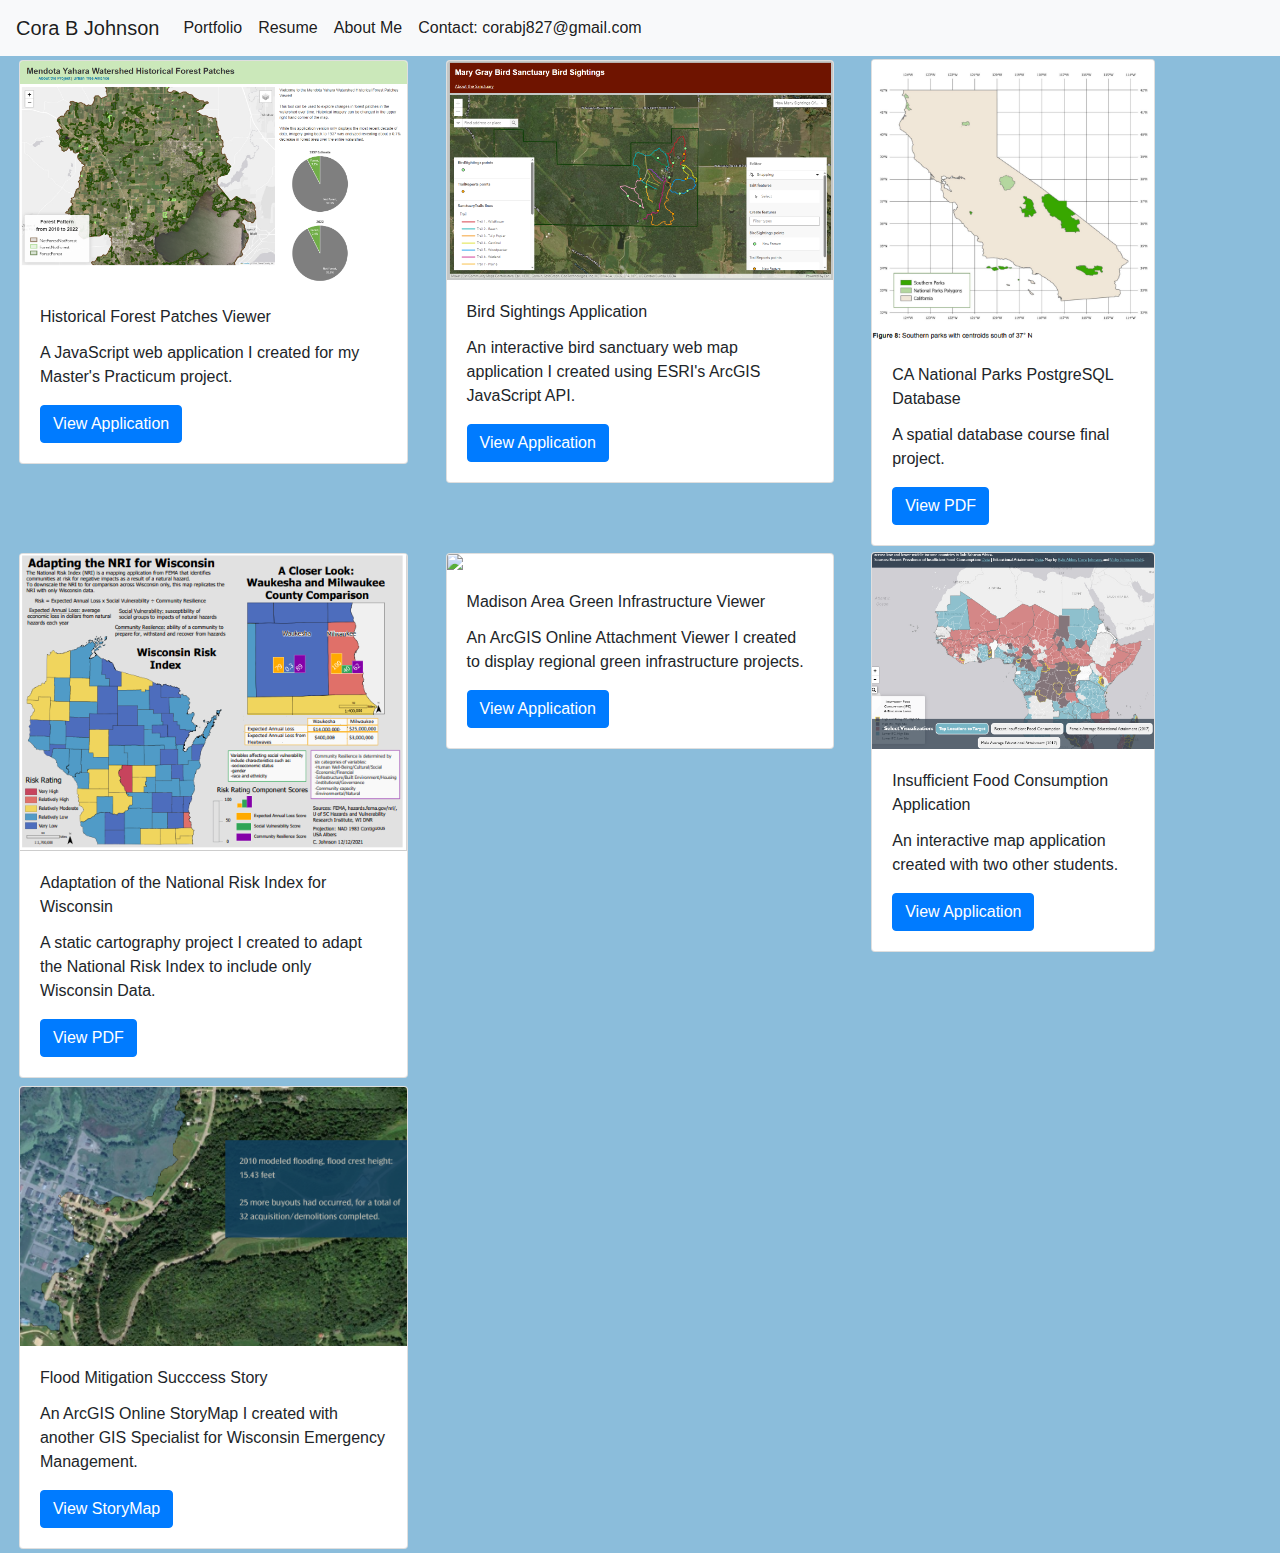
==== index.html @ 409fb53c "Add Green Infrastructure Viewer" ====
<!DOCTYPE html>
<html lang="en">
<head>
    <Title>Cora Johnson</Title>
    <meta charset="utf-8">
    <meta name="viewport" content="width=device-width, initial-scale=1">
    <link rel="stylesheet" href="css/bootstrap.min.css" />
    <link rel="stylesheet" href="css/style.css" >
</head>
    
<body>

    <nav class="navbar navbar-expand-sm navbar-light bg-light">
        <span class="navbar-brand mb-0 h1">Cora B Johnson</span>
        <button class="navbar-toggler"
        type="button"
        data-bs-toggle="collapse"
        data-bs-target="#navbarNav"
        class="navbar-toggler"
        aria-controls="navbarNav"
        aria-expanded="false"
        aria-label="Toggle navigation"
        >
            <span class="navbar-toggler-icon"></span>
        </button>
        <div class="collapse.navbar-collapse" id="navbarNav">
            <ul class="navbar-nav">
                <li class="nav-item active">
                    <a href="index.html" class="nav-link">Portfolio</a>
                </li>
                <li class="nav-item active">
                    <a href="Resume/CoraJohnson_Resume_91823.pdf" class="nav-link">Resume</a>
                </li>
                <li class="nav-item active">
                    <a href="aboutMe.html" class="nav-link">About Me</a>
                </li>
                <li class="nav-item active">
                    <a href="#" class="nav-link">Contact: corabj827@gmail.com</a>
                </li>

        </div>

    </nav>

<!-- Wrapper -->
<div id="wrapper">
<div class="container-fluid">
    <div class="row">

<!--        <div class="col-md-3">-->
<!--            <div class="card" style="margin: 1%;">-->
<!--                <img src="res_tile.PNG" class="card-img-top">-->
<!--                <div class="card-body">-->
<!--                    <p class="card-title">Resume</p>-->
<!--                    <a href="Resume/CoraJohnson_Resume_82323.pdf" class="btn btn-primary">View Resume</a>-->
<!--                    </a>-->
<!--                </div>-->
<!--            </div>-->
<!--        </div>-->

        <div class="col-md-4">
            <div class="card" style="margin: 1%;">
                <img src="forestPatches.PNG" class="card-img-top">
                <div class="card-body">
                    <p class="card-title">Historical Forest Patches Viewer</p>
                    <p> A JavaScript web application I created for my Master's Practicum project. </p>
                    <a href="https://corabjohnson.github.io/ForestPatches/" class="btn btn-primary">View Application</a>
                    </a>
                </div>
            </div>
        </div>

        <div class="col-md-4">
            <div class="card" style="margin: 1%;">
                <img src="birdSanctuary.PNG" class="card-img-top">
                <div class="card-body">
                    <p class="card-title">Bird Sightings Application</p>
                    <p> An interactive bird sanctuary web map application I created using ESRI's ArcGIS JavaScript API.</p>
                    <a href="https://corabjohnson.github.io/birdSanctuary/" class="btn btn-primary">View Application</a>
                    </a>
                </div>
            </div>
        </div>

        <div class="col-md-3">
            <div class="card" style="margin: 1%;">
                <img src="calparks.png" class="card-img-top">
                <div class="card-body">
                    <p class="card-title">CA National Parks PostgreSQL Database</p>
                    <p> A spatial database course final project.</p>
                    <a href="portfolio/Morris%20Johnson%20GEOG574%20Final%20Project%20Report.pdf" class="btn btn-primary">View PDF</a>
                    </a>
                </div>
            </div>
        </div>

        <div class="col-md-4">
            <div class="card" style="margin: 1%;">
                <img src="wri2.PNG" class="card-img-top">
                <div class="card-body">
                    <p class="card-title">Adaptation of the National Risk Index for Wisconsin</p>
                    <p> A static cartography project I created to adapt the National Risk Index to include only Wisconsin Data.</p>
                    <a href="CJohnson_GEOG370_FinalProject.pdf" class="btn btn-primary">View PDF</a>
                    </a>
                </div>
            </div>
        </div>

        <div class="col-md-4">
            <div class="card" style="margin: 1%;">
                <img src="green_inf_tile.PNG" class="card-img-top">
                <div class="card-body">
                    <p class="card-title">Madison Area Green Infrastructure Viewer</p>
                    <p> An ArcGIS Online Attachment Viewer I created to display regional green infrastructure projects.</p>
                    <a href="https://carpc.maps.arcgis.com/apps/instant/attachmentviewer/index.html?appid=b78866808ea640058a36c3db7c8ed0f0" class="btn btn-primary">View Application</a>
                    </a>
                </div>
            </div>
        </div>

        <div class="col-md-3">
            <div class="card" style="margin: 1%;">
                <img src="hunger_tile3.png" class="card-img-top">
                <div class="card-body">
                    <p class="card-title">Insufficient Food Consumption Application</p>
                    <p> An interactive map application created with two other students.</p>
                    <a href="https://vcj.github.io/geog575proj_AJJD/" class="btn btn-primary">View Application</a>
                    </a>
                </div>
            </div>
        </div>

        

        <div class="col-md-4">
            <div class="card" style="margin: 1%;">
                <img src="storymap.PNG" class="card-img-top">
                <div class="card-body">
                    <p class="card-title">Flood Mitigation Succcess Story</p>
                    <p> An ArcGIS Online StoryMap I created with another GIS Specialist for Wisconsin Emergency Management.</p>

                    <a href="https://storymaps.arcgis.com/stories/280955af9a7040a8ab73444f4cfe775c" class="btn btn-primary">View StoryMap</a>
                    </a>
                </div>
            </div>
        </div>


<!--        <div class="col-md-3">-->
<!--            <div class="card" style="margin: 1%;">-->
<!--                <img src="hunger_tile3.png" class="card-img-top">-->
<!--                <div class="card-body">-->
<!--                    <p class="card-title">Insufficient Food Consumption Application</p>-->
<!--                    <p> An interactive map application created with two other students.</p>-->
<!--                    <a href="https://vcj.github.io/geog575proj_AJJD/" class="btn btn-primary">View Application</a>-->
<!--                    </a>-->
<!--                </div>-->
<!--            </div>-->
<!--        </div>-->




    </div>
</div>


    
</body>
</html>
---- css/style.css ----
h1{
    font-size: 30 px;
}

body {
  background: no-repeat fixed center;
  background-color:#8bbddb;
}
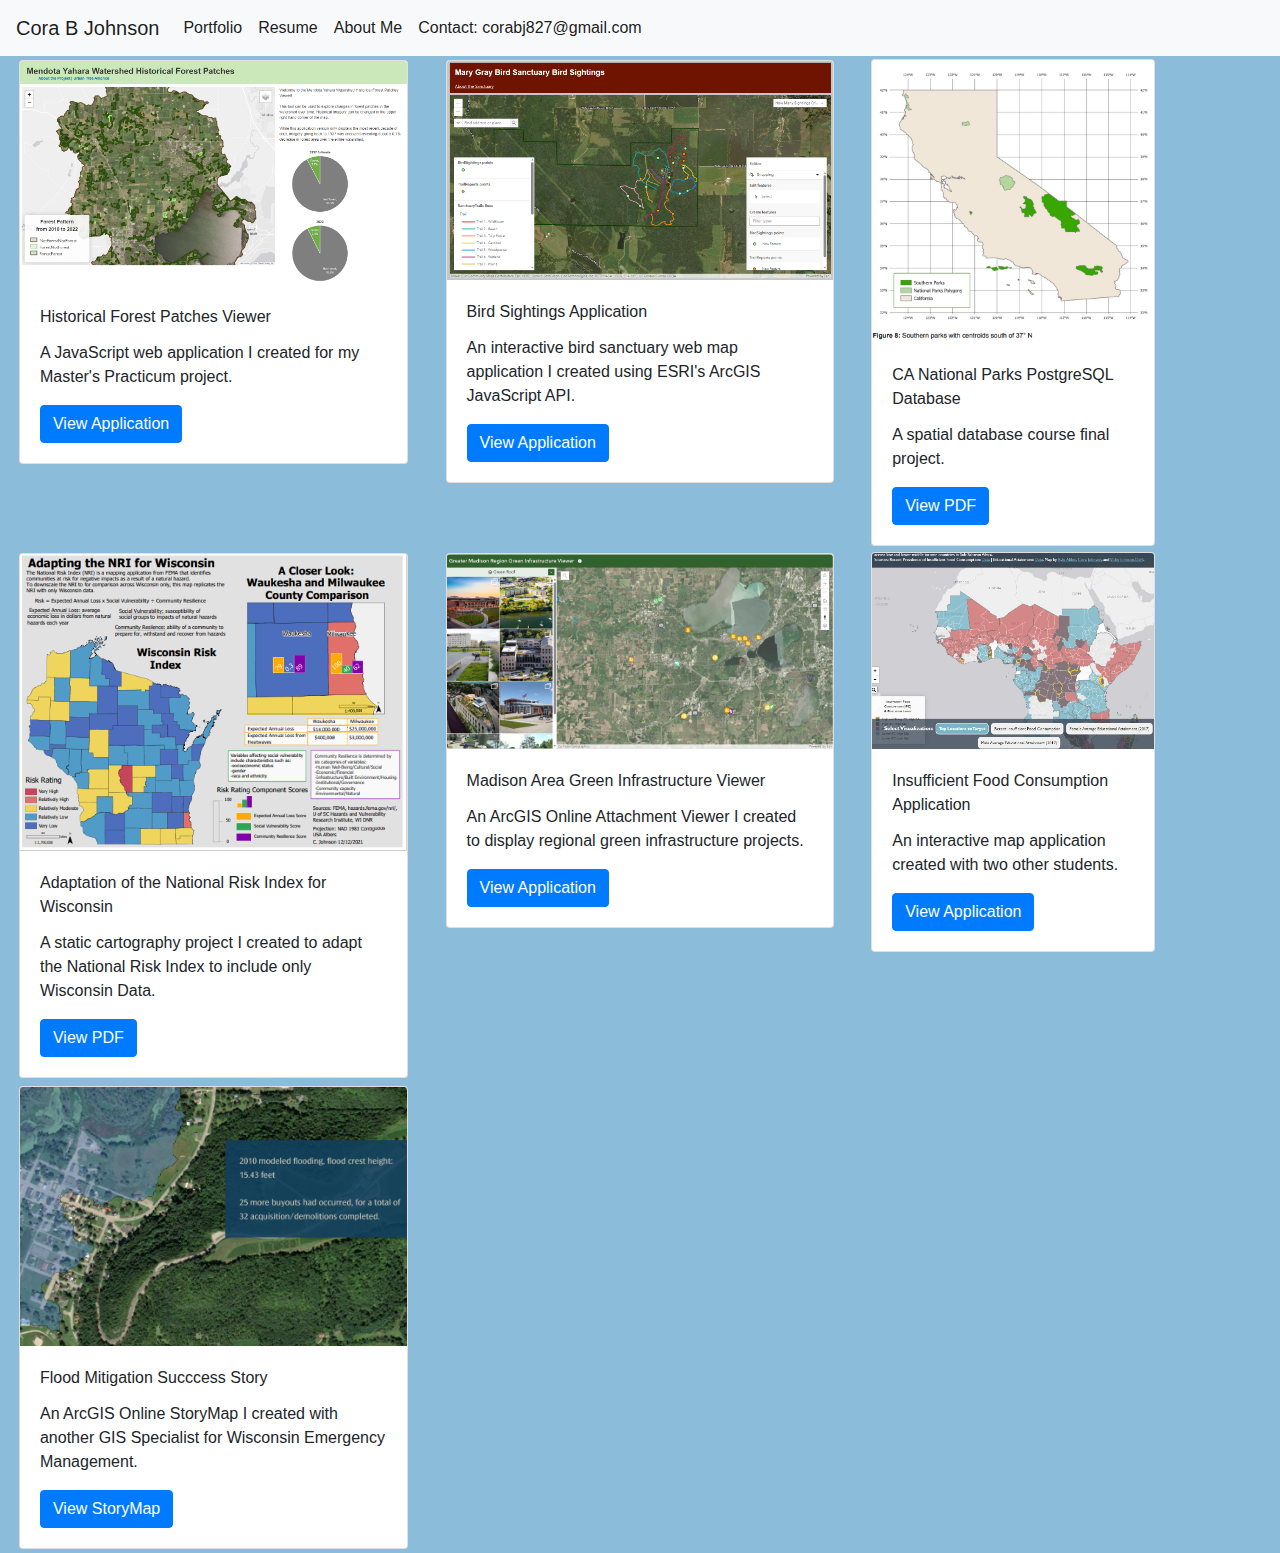
==== commit d838ef5b: "update index.html" ====
--- a/index.html
+++ b/index.html
@@ -108,7 +108,7 @@
 
         <div class="col-md-4">
             <div class="card" style="margin: 1%;">
-                <img src="green_inf_tile.PNG" class="card-img-top">
+                <img src="GI_tile.png" class="card-img-top">
                 <div class="card-body">
                     <p class="card-title">Madison Area Green Infrastructure Viewer</p>
                     <p> An ArcGIS Online Attachment Viewer I created to display regional green infrastructure projects.</p>
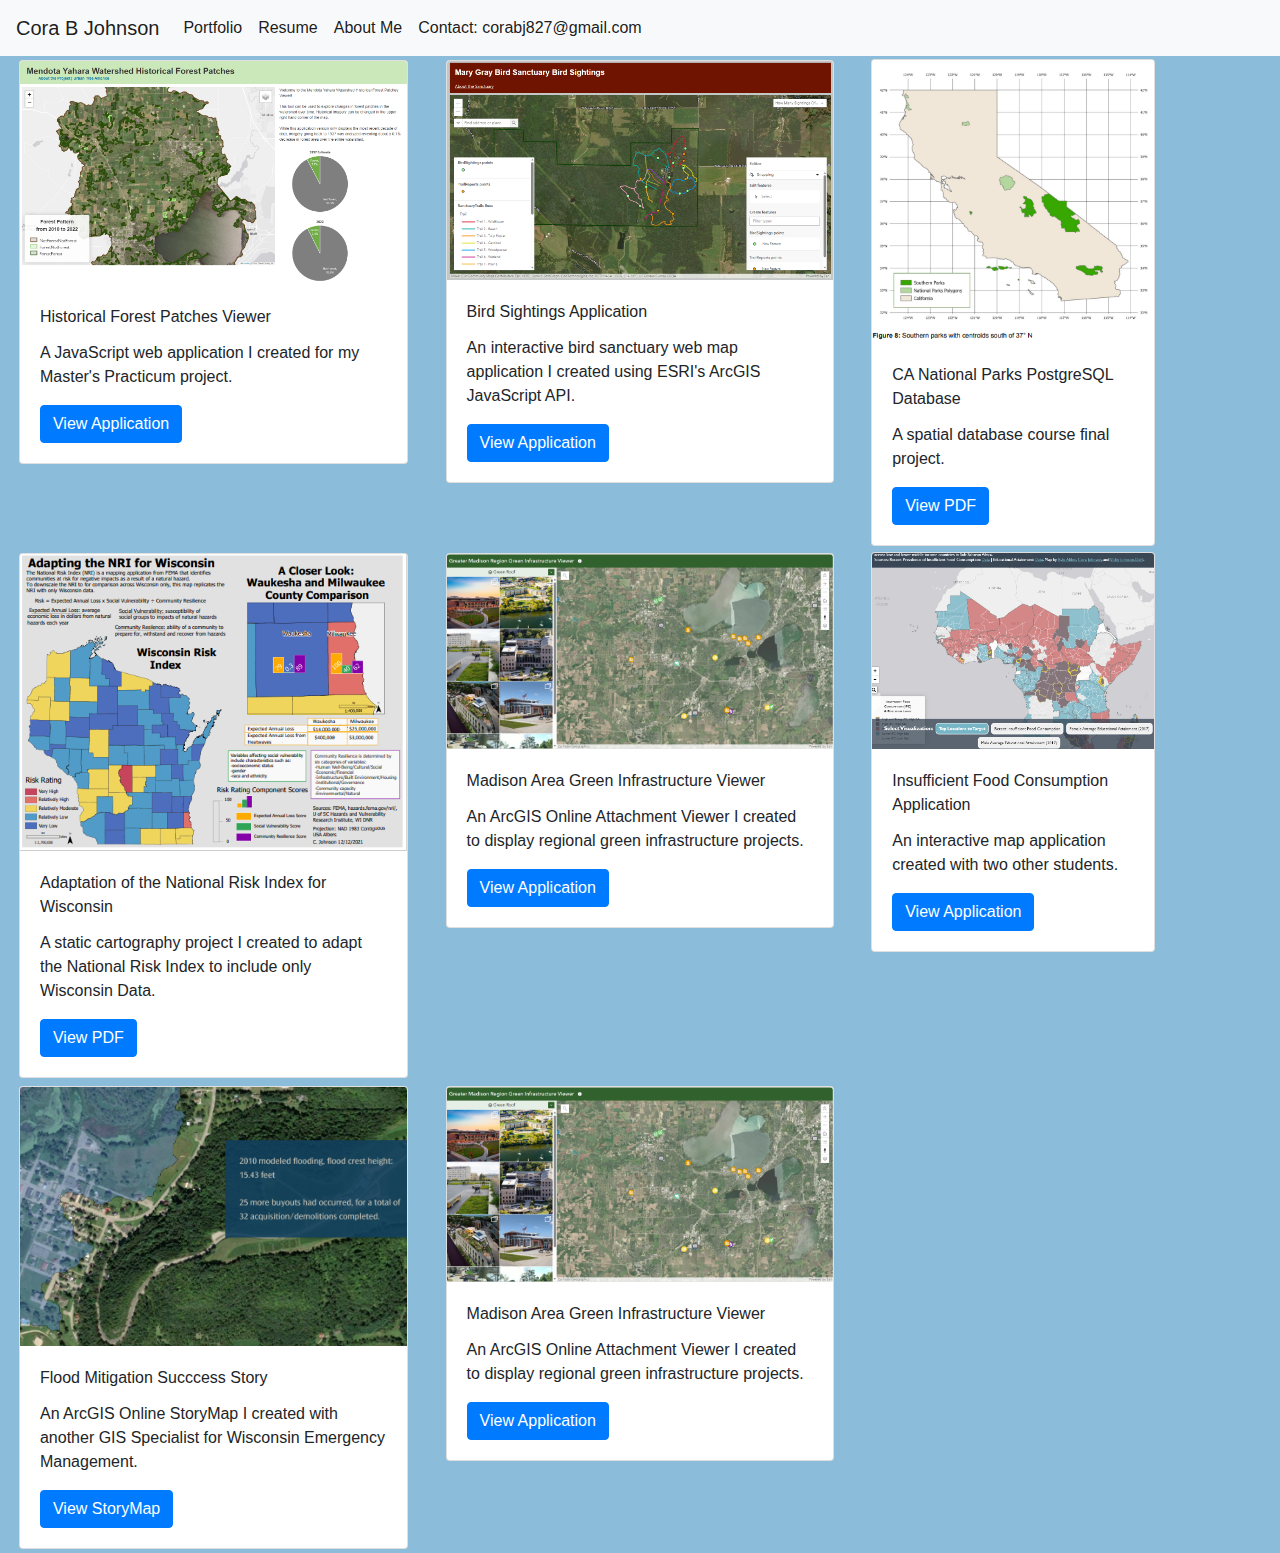
==== commit 2e9eef58: "update index.html" ====
--- a/index.html
+++ b/index.html
@@ -145,6 +145,18 @@
             </div>
         </div>
 
+        <div class="col-md-4">
+            <div class="card" style="margin: 1%;">
+                <img src="GI_tile.png" class="card-img-top">
+                <div class="card-body">
+                    <p class="card-title">Madison Area Green Infrastructure Viewer</p>
+                    <p> An ArcGIS Online Attachment Viewer I created to display regional green infrastructure projects.</p>
+                    <a href="https://carpc.maps.arcgis.com/apps/instant/attachmentviewer/index.html?appid=b78866808ea640058a36c3db7c8ed0f0" class="btn btn-primary">View Application</a>
+                    </a>
+                </div>
+            </div>
+        </div>
+
 
 <!--        <div class="col-md-3">-->
 <!--            <div class="card" style="margin: 1%;">-->
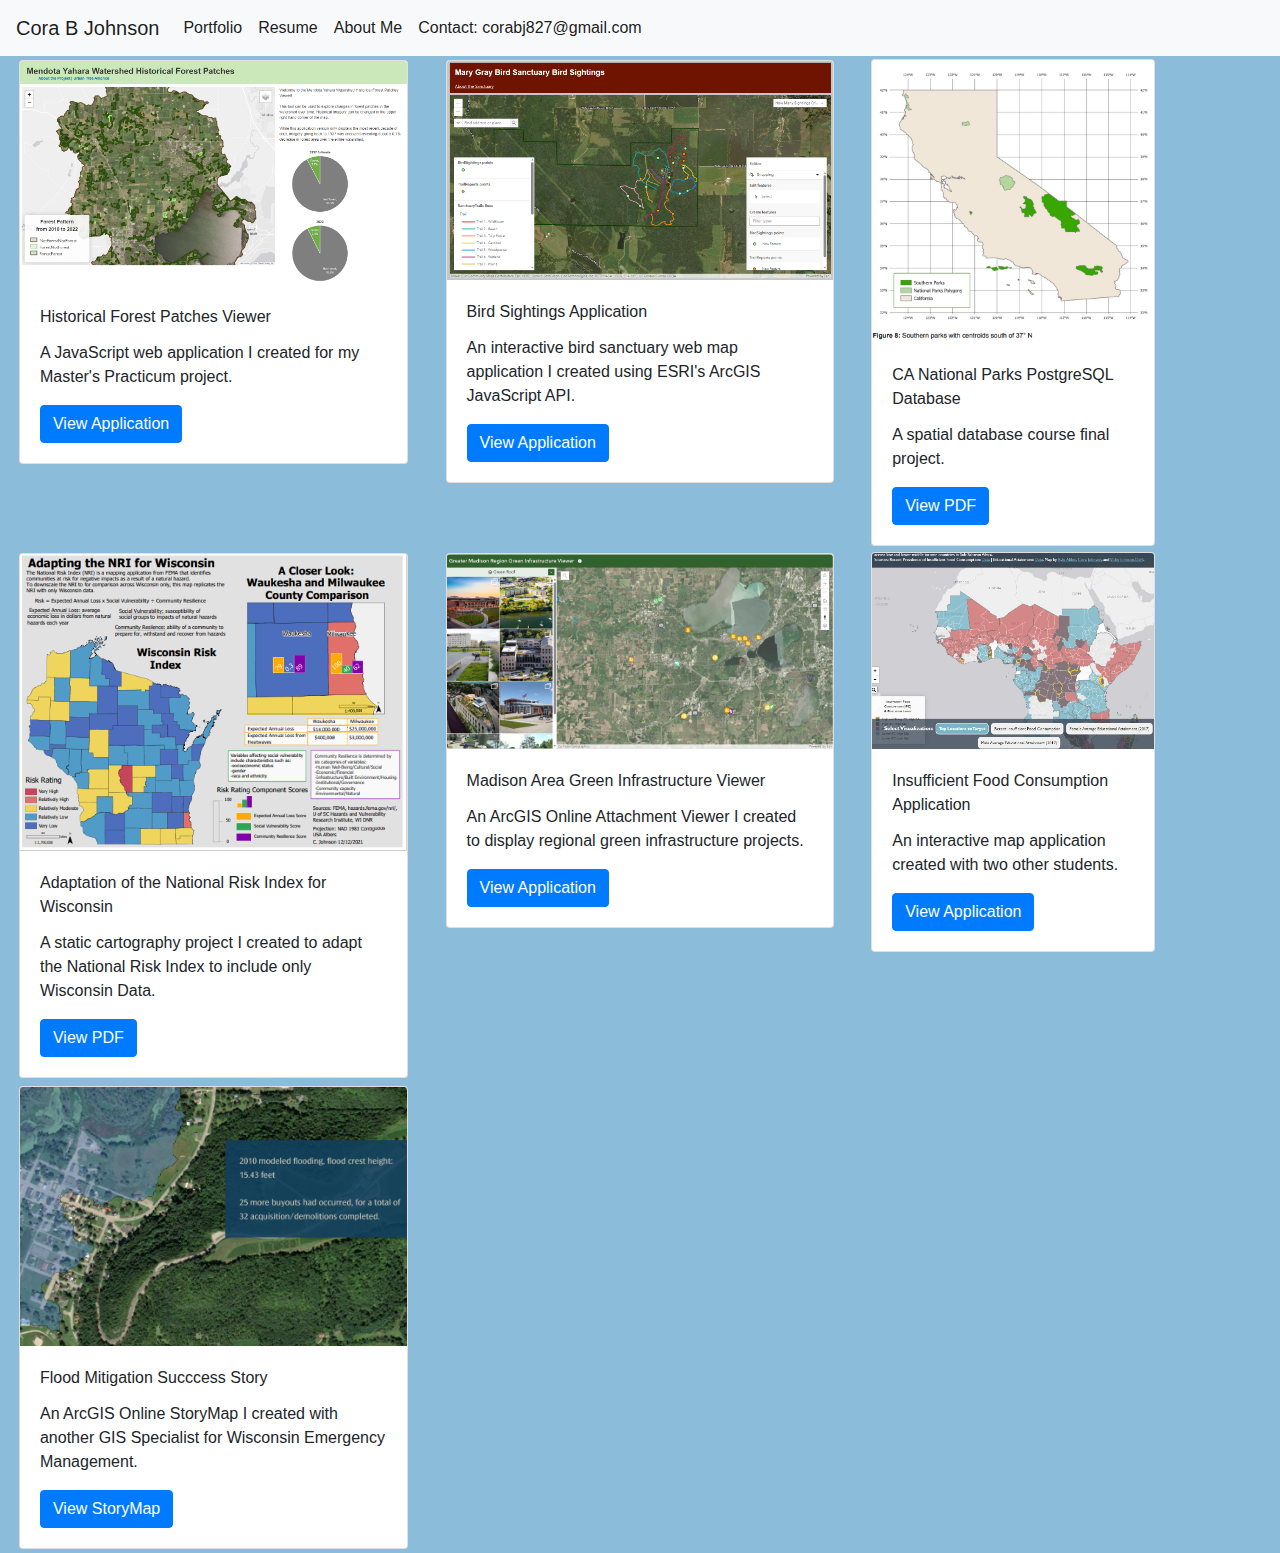
==== commit 2a2b5e29: "remove duplicate card" ====
--- a/index.html
+++ b/index.html
@@ -145,18 +145,6 @@
             </div>
         </div>
 
-        <div class="col-md-4">
-            <div class="card" style="margin: 1%;">
-                <img src="GI_tile.png" class="card-img-top">
-                <div class="card-body">
-                    <p class="card-title">Madison Area Green Infrastructure Viewer</p>
-                    <p> An ArcGIS Online Attachment Viewer I created to display regional green infrastructure projects.</p>
-                    <a href="https://carpc.maps.arcgis.com/apps/instant/attachmentviewer/index.html?appid=b78866808ea640058a36c3db7c8ed0f0" class="btn btn-primary">View Application</a>
-                    </a>
-                </div>
-            </div>
-        </div>
-
 
 <!--        <div class="col-md-3">-->
 <!--            <div class="card" style="margin: 1%;">-->
